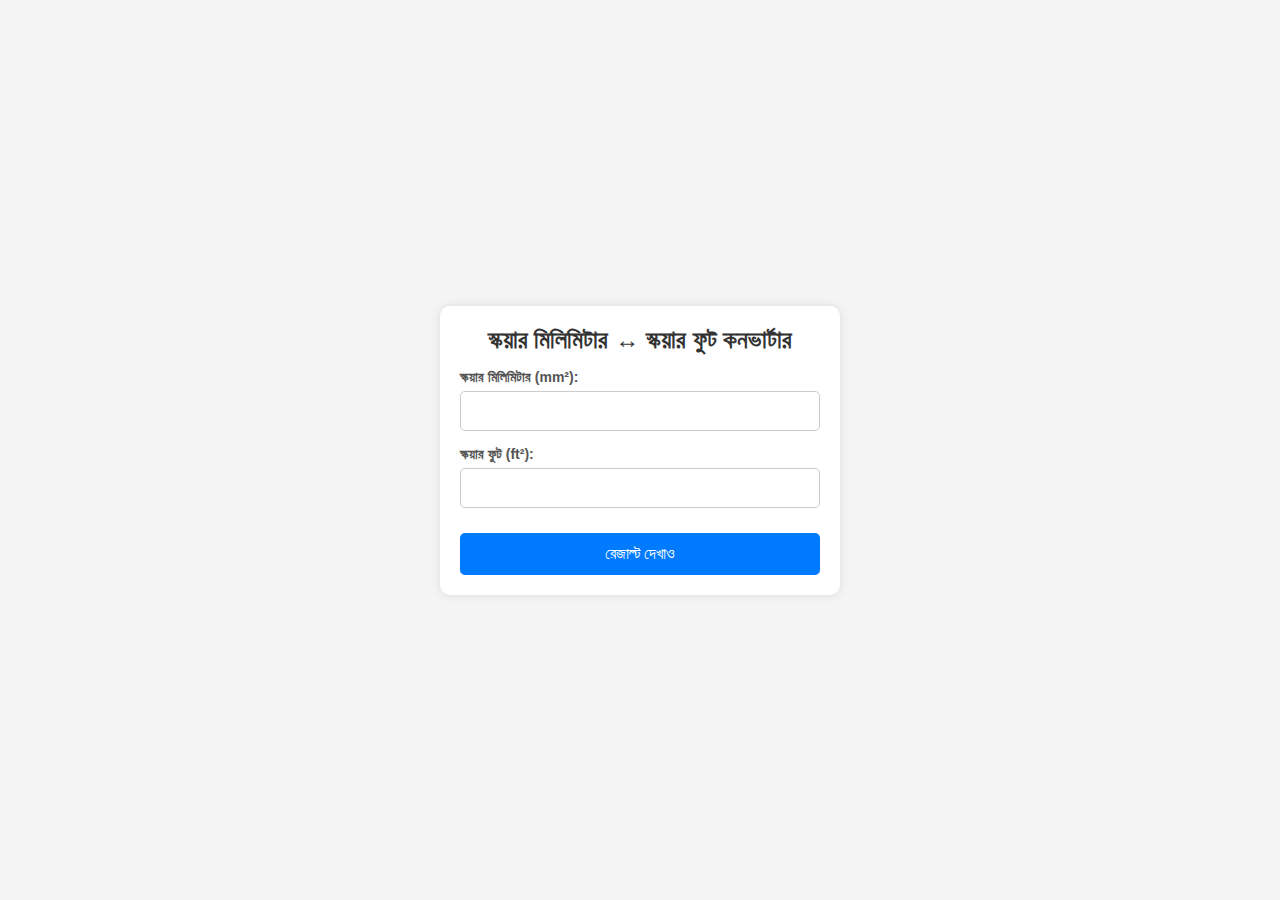
==== squarefoot/index.html @ b94a305b "Add files via upload" ====
<!DOCTYPE html>
<html lang="bn">
<head>
    <meta charset="UTF-8">
    <meta name="viewport" content="width=device-width, initial-scale=1.0">
    <title>স্কয়ার মিলিমিটার ↔ স্কয়ার ফুট কনভার্টার</title>
    <style>
        * {
            margin: 0;
            padding: 0;
            box-sizing: border-box;
            font-family: Arial, sans-serif;
        }
        body {
            background-color: #f4f4f4;
            display: flex;
            justify-content: center;
            align-items: center;
            height: 100vh;
        }
        .container {
            background: white;
            padding: 20px;
            box-shadow: 0px 0px 10px rgba(0, 0, 0, 0.1);
            border-radius: 10px;
            width: 100%;
            max-width: 400px;
            text-align: center;
        }
        h2 {
            margin-bottom: 15px;
            color: #333;
        }
        .input-group {
            margin: 15px 0;
            text-align: left;
        }
        label {
            font-size: 14px;
            font-weight: bold;
            display: block;
            margin-bottom: 5px;
            color: #555;
        }
        input {
            width: 100%;
            padding: 10px;
            font-size: 16px;
            border: 1px solid #ccc;
            border-radius: 5px;
            outline: none;
            transition: 0.3s;
        }
        input:focus {
            border-color: #007bff;
        }
        .btn {
            width: 100%;
            padding: 12px;
            background: #007bff;
            color: white;
            border: none;
            border-radius: 5px;
            font-size: 16px;
            cursor: pointer;
            margin-top: 10px;
            transition: 0.3s;
        }
        .btn:hover {
            background: #0056b3;
        }
        .result-box {
            margin-top: 15px;
            padding: 10px;
            background: #e9ecef;
            border-radius: 5px;
            border: 1px solid #ccc;
            display: none;
        }
        .result-text {
            font-size: 18px;
            font-weight: bold;
            color: #333;
        }
        @media (max-width: 480px) {
            .container {
                width: 90%;
            }
        }
    </style>
</head>
<body>

    <div class="container">
        <h2>স্কয়ার মিলিমিটার ↔ স্কয়ার ফুট কনভার্টার</h2>
        
        <div class="result-box" id="resultBox">
            <p class="result-text" id="result"></p>
        </div>

        <div class="input-group">
            <label for="sqmm">স্কয়ার মিলিমিটার (mm²):</label>
            <input type="number" id="sqmm">
        </div>

        <div class="input-group">
            <label for="sqft">স্কয়ার ফুট (ft²):</label>
            <input type="number" id="sqft">
        </div>

        <button class="btn" onclick="convertValues()">রেজাল্ট দেখাও</button>

        
    </div>

    <script>
        function convertValues() {
            let sqmm = document.getElementById("sqmm").value;
            let sqft = document.getElementById("sqft").value;
            let resultBox = document.getElementById("resultBox");
            let resultText = "";

            if (sqmm) {
                let convertedSqft = (sqmm / 92903.04).toFixed(6);
                resultText = `${sqmm} mm² = ${convertedSqft} ft²`;
                document.getElementById("sqft").value = convertedSqft;
            } else if (sqft) {
                let convertedSqmm = (sqft * 92903.04).toFixed(2);
                resultText = `${sqft} ft² = ${convertedSqmm} mm²`;
                document.getElementById("sqmm").value = convertedSqmm;
            } else {
                resultText = "অনুগ্রহ করে একটি মান প্রদান করুন।";
            }

            document.getElementById("result").innerText = resultText;
            resultBox.style.display = "block";
        }
    </script>

</body>
</html>
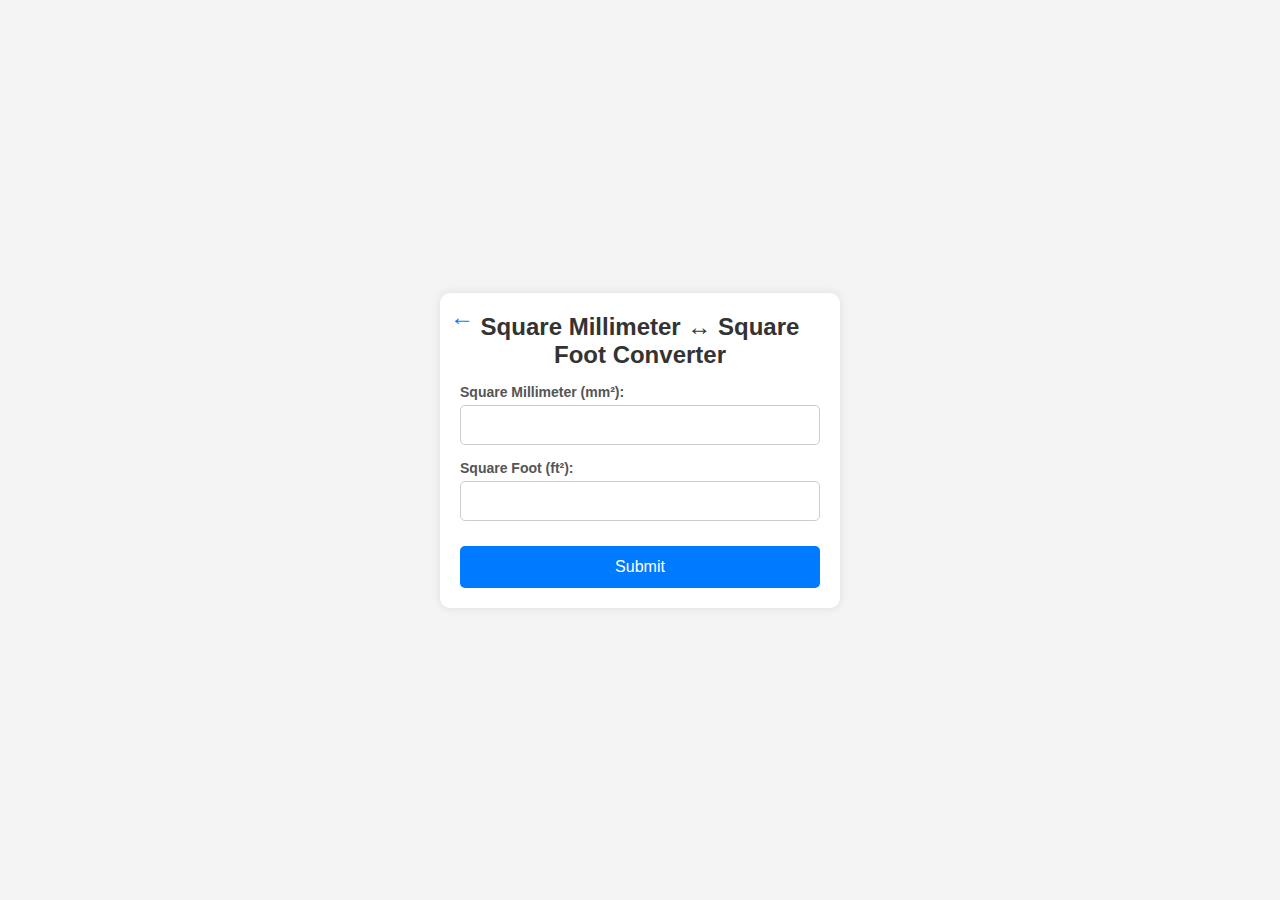
==== commit 249f7ba2: "Update index.html" ====
--- a/squarefoot/index.html
+++ b/squarefoot/index.html
@@ -1,141 +1,161 @@
-<!DOCTYPE html>
-<html lang="bn">
-<head>
-    <meta charset="UTF-8">
-    <meta name="viewport" content="width=device-width, initial-scale=1.0">
-    <title>স্কয়ার মিলিমিটার ↔ স্কয়ার ফুট কনভার্টার</title>
-    <style>
-        * {
-            margin: 0;
-            padding: 0;
-            box-sizing: border-box;
-            font-family: Arial, sans-serif;
-        }
-        body {
-            background-color: #f4f4f4;
-            display: flex;
-            justify-content: center;
-            align-items: center;
-            height: 100vh;
-        }
-        .container {
-            background: white;
-            padding: 20px;
-            box-shadow: 0px 0px 10px rgba(0, 0, 0, 0.1);
-            border-radius: 10px;
-            width: 100%;
-            max-width: 400px;
-            text-align: center;
-        }
-        h2 {
-            margin-bottom: 15px;
-            color: #333;
-        }
-        .input-group {
-            margin: 15px 0;
-            text-align: left;
-        }
-        label {
-            font-size: 14px;
-            font-weight: bold;
-            display: block;
-            margin-bottom: 5px;
-            color: #555;
-        }
-        input {
-            width: 100%;
-            padding: 10px;
-            font-size: 16px;
-            border: 1px solid #ccc;
-            border-radius: 5px;
-            outline: none;
-            transition: 0.3s;
-        }
-        input:focus {
-            border-color: #007bff;
-        }
-        .btn {
-            width: 100%;
-            padding: 12px;
-            background: #007bff;
-            color: white;
-            border: none;
-            border-radius: 5px;
-            font-size: 16px;
-            cursor: pointer;
-            margin-top: 10px;
-            transition: 0.3s;
-        }
-        .btn:hover {
-            background: #0056b3;
-        }
-        .result-box {
-            margin-top: 15px;
-            padding: 10px;
-            background: #e9ecef;
-            border-radius: 5px;
-            border: 1px solid #ccc;
-            display: none;
-        }
-        .result-text {
-            font-size: 18px;
-            font-weight: bold;
-            color: #333;
-        }
-        @media (max-width: 480px) {
-            .container {
-                width: 90%;
-            }
-        }
-    </style>
-</head>
-<body>
-
-    <div class="container">
-        <h2>স্কয়ার মিলিমিটার ↔ স্কয়ার ফুট কনভার্টার</h2>
-        
-        <div class="result-box" id="resultBox">
-            <p class="result-text" id="result"></p>
-        </div>
-
-        <div class="input-group">
-            <label for="sqmm">স্কয়ার মিলিমিটার (mm²):</label>
-            <input type="number" id="sqmm">
-        </div>
-
-        <div class="input-group">
-            <label for="sqft">স্কয়ার ফুট (ft²):</label>
-            <input type="number" id="sqft">
-        </div>
-
-        <button class="btn" onclick="convertValues()">রেজাল্ট দেখাও</button>
-
-        
-    </div>
-
-    <script>
-        function convertValues() {
-            let sqmm = document.getElementById("sqmm").value;
-            let sqft = document.getElementById("sqft").value;
-            let resultBox = document.getElementById("resultBox");
-            let resultText = "";
-
-            if (sqmm) {
-                let convertedSqft = (sqmm / 92903.04).toFixed(6);
-                resultText = `${sqmm} mm² = ${convertedSqft} ft²`;
-                document.getElementById("sqft").value = convertedSqft;
-            } else if (sqft) {
-                let convertedSqmm = (sqft * 92903.04).toFixed(2);
-                resultText = `${sqft} ft² = ${convertedSqmm} mm²`;
-                document.getElementById("sqmm").value = convertedSqmm;
-            } else {
-                resultText = "অনুগ্রহ করে একটি মান প্রদান করুন।";
-            }
-
-            document.getElementById("result").innerText = resultText;
-            resultBox.style.display = "block";
-        }
-    </script>
-
-</body>
+<!DOCTYPE html>
+<html lang="en">
+<head>
+    <meta charset="UTF-8">
+    <meta name="viewport" content="width=device-width, initial-scale=1.0">
+    <title>Square Millimeter ↔ Square Foot Converter</title>
+    <style>
+        * {
+            margin: 0;
+            padding: 0;
+            box-sizing: border-box;
+            font-family: Arial, sans-serif;
+        }
+        body {
+            background-color: #f4f4f4;
+            display: flex;
+            justify-content: center;
+            align-items: center;
+            height: 100vh;
+        }
+        .container {
+            position: relative;
+            background: white;
+            padding: 20px;
+            box-shadow: 0px 0px 10px rgba(0, 0, 0, 0.1);
+            border-radius: 10px;
+            width: 100%;
+            max-width: 400px;
+            text-align: center;
+        }
+        h2 {
+            margin-bottom: 15px;
+            color: #333;
+        }
+        .input-group {
+            margin: 15px 0;
+            text-align: left;
+        }
+        label {
+            font-size: 14px;
+            font-weight: bold;
+            display: block;
+            margin-bottom: 5px;
+            color: #555;
+        }
+        input {
+            width: 100%;
+            padding: 10px;
+            font-size: 16px;
+            border: 1px solid #ccc;
+            border-radius: 5px;
+            outline: none;
+            transition: 0.3s;
+        }
+        input:focus {
+            border-color: #007bff;
+        }
+        .btn {
+            width: 100%;
+            padding: 12px;
+            background: #007bff;
+            color: white;
+            border: none;
+            border-radius: 5px;
+            font-size: 16px;
+            cursor: pointer;
+            margin-top: 10px;
+            transition: 0.3s;
+        }
+        .btn:hover {
+            background: #0056b3;
+        }
+        .result-box {
+            margin-top: 15px;
+            padding: 10px;
+            background: #e9ecef;
+            border-radius: 5px;
+            border: 1px solid #ccc;
+            display: none;
+        }
+        .result-text {
+            font-size: 18px;
+            font-weight: bold;
+            color: #333;
+        }
+        .back-btn {
+            position: absolute;
+            top: 10px;
+            left: 10px;
+            background: none;
+            border: none;
+            cursor: pointer;
+            font-size: 24px;
+            color: #007bff;
+            transition: 0.3s;
+        }
+        .back-btn:hover {
+            color: #0056b3;
+        }
+        @media (max-width: 480px) {
+            .container {
+                width: 90%;
+            }
+        }
+    </style>
+</head>
+<body>
+
+    <div class="container">
+        <button class="back-btn" onclick="goBack()">&#8592;</button>  
+        <!-- ← এই আইকনটি ব্যাক বোতাম হিসাবে কাজ করবে -->
+
+        <h2>Square Millimeter ↔ Square Foot Converter</h2>
+        
+        <div class="result-box" id="resultBox">
+            <p class="result-text" id="result"></p>
+        </div>
+
+        <div class="input-group">
+            <label for="sqmm">Square Millimeter (mm²):</label>
+            <input type="number" id="sqmm">
+        </div>
+
+        <div class="input-group">
+            <label for="sqft">Square Foot (ft²):</label>
+            <input type="number" id="sqft">
+        </div>
+
+        <button class="btn" onclick="convertValues()">Submit</button>
+    </div>
+
+    <script>
+        function convertValues() {
+            let sqmm = document.getElementById("sqmm").value;
+            let sqft = document.getElementById("sqft").value;
+            let resultBox = document.getElementById("resultBox");
+            let resultText = "";
+
+            if (sqmm) {
+                let convertedSqft = (sqmm / 92903.04).toFixed(6);
+                resultText = `${sqmm} mm² = ${convertedSqft} ft²`;
+                document.getElementById("sqft").value = convertedSqft;
+            } else if (sqft) {
+                let convertedSqmm = (sqft * 92903.04).toFixed(2);
+                resultText = `${sqft} ft² = ${convertedSqmm} mm²`;
+                document.getElementById("sqmm").value = convertedSqmm;
+            } else {
+                resultText = "Please enter a value.";
+            }
+
+            document.getElementById("result").innerText = resultText;
+            resultBox.style.display = "block";
+        }
+
+        function goBack() {
+            window.history.back();
+        }
+    </script>
+
+</body>
 </html>